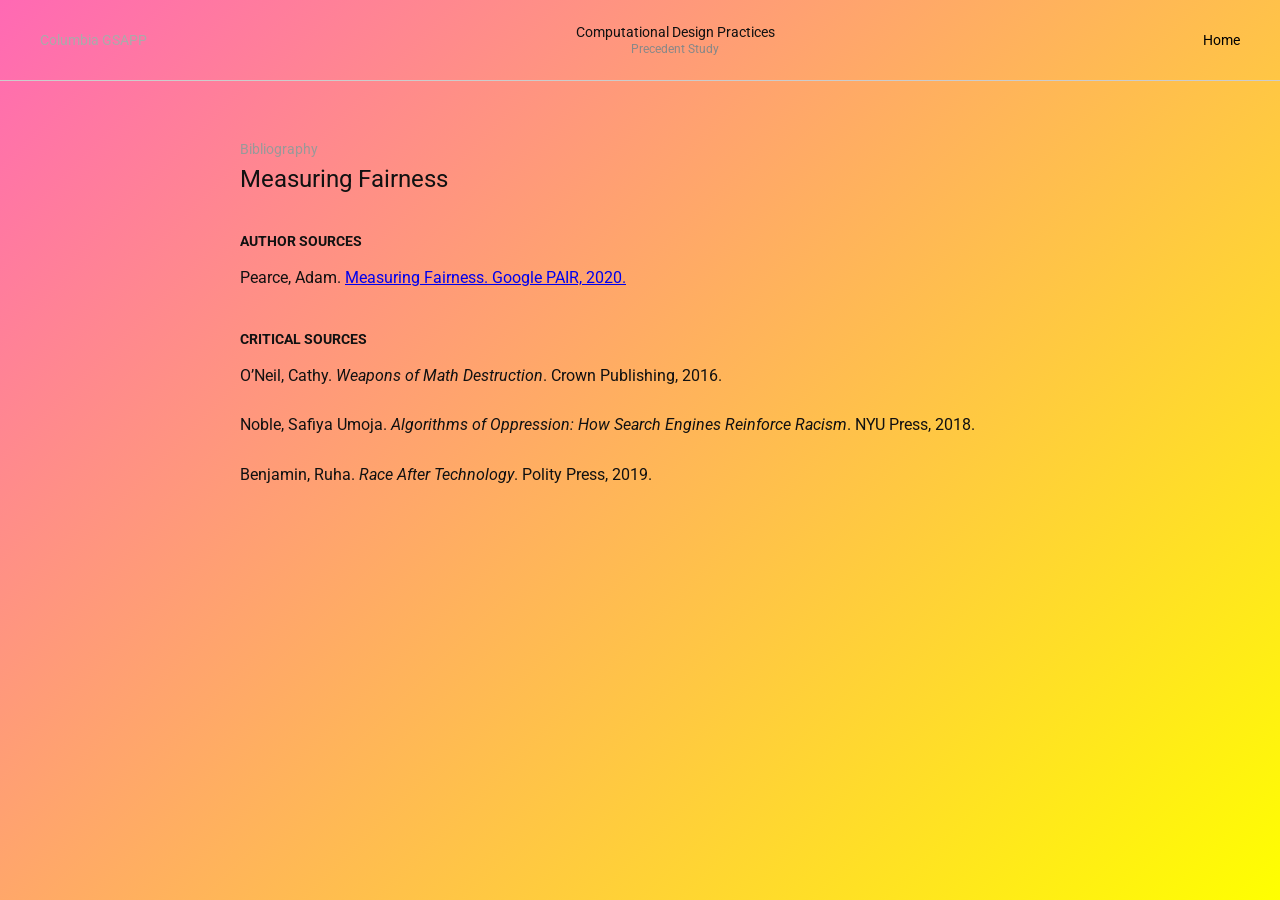
==== bibliography.html @ cf32342a "Add bibliography.html with sources and references" ====
<!DOCTYPE html>
<html lang="en">

<head>
  <meta charset="UTF-8">
  <title>Bibliography</title>

  <link href="https://fonts.googleapis.com/css2?family=Roboto:wght@300;400;700&display=swap" rel="stylesheet">
  <link rel="stylesheet" href="style.css">
</head>

<body>

  <header>
    <div class="left">Columbia GSAPP</div>

    <div class="center">
      Computational Design Practices<br>
      <span>Precedent Study</span>
    </div>

    <div class="right">
      <a href="index.html">Home</a>
    </div>
  </header>

  <main>

    <div class="project-meta">Bibliography</div>

    <div class="project-title">Measuring Fairness</div>

    <div class="section-title">Author Sources</div>

    <p>
      Pearce, Adam.
      <a href="https://pair.withgoogle.com/explorables/measuring-fairness/" target="_blank">
        Measuring Fairness. Google PAIR, 2020.
      </a>
    </p>

    <div class="section-title">Critical Sources</div>

    <p>
      O’Neil, Cathy. <em>Weapons of Math Destruction</em>. Crown Publishing, 2016.
    </p>

    <p>
      Noble, Safiya Umoja. <em>Algorithms of Oppression: How Search Engines Reinforce Racism</em>. NYU Press, 2018.
    </p>

    <p>
      Benjamin, Ruha. <em>Race After Technology</em>. Polity Press, 2019.
    </p>

  </main>

</body>

</html>
---- style.css ----
/* Import Google Fonts - this loads the Roboto font family from Google's servers */
@import url('https://fonts.googleapis.com/css2?family=Roboto:wght@300;400;700&display=swap');

/* Style the entire body of the webpage */
body {
  font-family: 'Roboto', sans-serif;  /* Set the font to Roboto, with sans-serif as backup */
  background: linear-gradient(135deg, #ff69b4, #ffff00);  /* Gradient from pink to yellow */
  color: #111;                        /* Set text color to dark gray (almost black) */
  margin: 0;                          /* Remove default spacing around the body */
  padding: 0;                         /* Remove default internal spacing */
  min-height: 100vh;                  /* Ensure gradient covers full viewport height */
}

/* Style the header section at the top of the page */
header {
  display: flex;                      /* Use flexbox layout for flexible positioning */
  justify-content: space-between;     /* Spread items evenly across the header */
  align-items: center;                /* Center items vertically */
  padding: 24px 40px;                 /* Add 24px top/bottom, 40px left/right spacing inside */
  border-bottom: 1px solid #ccc;      /* Add a light gray line at the bottom */
  font-size: 14px;                    /* Set font size to 14 pixels */
}

/* Style the left section of the header */
header .left {
  color: #aaa;                        /* Set text color to light gray */
}

/* Style the center section of the header */
header .center {
  font-weight: 400;                   /* Set font weight to normal (not bold) */
  text-align: center;                 /* Center the text horizontally */
}

/* Style the span element inside the center section */
header .center span {
  font-size: 12px;                    /* Make this text smaller (12 pixels) */
  color: #888;                        /* Set text color to medium gray */
}

/* Style links in the right section of the header */
header .right a {
  color: #000;                        /* Set link color to black */
  text-decoration: none;              /* Remove the underline from links */
  font-weight: 400;                   /* Set font weight to normal */
}

/* Style the main content area */
main {
  max-width: 800px;                   /* Limit the maximum width to 800 pixels */
  margin: 60px auto;                  /* Add 60px top/bottom margin, center horizontally */
  padding: 0 20px;                    /* Add 20px left/right padding, no top/bottom */
}

/* Style the project year/date */
.project-meta {
  font-size: 14px;                    /* Set font size to 14 pixels */
  color: #999;                        /* Set text color to light gray */
  margin-bottom: 8px;                 /* Add 8 pixels of space below this element */
}

/* Style the main project title */
.project-title {
  font-size: 24px;                    /* Set font size to 24 pixels (larger) */
  font-weight: 400;                   /* Set font weight to normal (not bold) */
  margin-bottom: 4px;                 /* Add 4 pixels of space below this element */
}

/* Style the project subtitle */
.project-subtitle {
  font-size: 16px;                    /* Set font size to 16 pixels */
  color: #999;                        /* Set text color to light gray */
  margin-bottom: 24px;                /* Add 24 pixels of space below this element */
}

/* Style the advisor information */
.advisor {
  font-size: 14px;                    /* Set font size to 14 pixels */
  margin-bottom: 40px;                /* Add 40 pixels of space below this element */
  color: #333;                        /* Set text color to dark gray */
}

/* Style section titles (like "Abstract", "Motivation") */
.section-title {
  font-weight: 700;                   /* Make the text bold */
  text-transform: uppercase;          /* Convert text to all capital letters */
  margin-top: 40px;                   /* Add 40 pixels of space above this element */
  margin-bottom: 12px;                /* Add 12 pixels of space below this element */
  font-size: 14px;                    /* Set font size to 14 pixels */
}

/* Style all paragraph elements */
p {
  font-size: 16px;                    /* Set font size to 16 pixels */
  line-height: 1.6;                   /* Set space between lines to 1.6 times the font size */
  margin-bottom: 24px;                /* Add 24 pixels of space below each paragraph */
  color: #111;                        /* Set text color to dark gray (almost black) */
}

/* Style for our interactive button */
button {
  background-color: #111;             /* Set button background to dark gray */
  color: white;                       /* Set button text color to white */
  border: none;                       /* Remove the default button border */
  padding: 12px 24px;                 /* Add 12px top/bottom, 24px left/right spacing inside */
  font-size: 14px;                    /* Set button text size to 14 pixels */
  font-weight: 400;                   /* Set font weight to normal */
  cursor: pointer;                    /* Change mouse cursor to hand when hovering over button */
  margin-bottom: 20px;                /* Add 20 pixels of space below the button */
  transition: background-color 0.3s;  /* Smooth color change animation (0.3 seconds) */
  border-radius: 4px;                 /* Add slightly rounded corners to the button */
}

/* Change button appearance when user hovers over it */
button:hover {
  background-color: #333;             /* Change background to lighter gray on hover */
}

/* Style for the message display area */
#messageDisplay {
  font-size: 16px;                    /* Set font size to 16 pixels */
  line-height: 1.6;                   /* Set space between lines */
  margin-top: 20px;                   /* Add 20 pixels of space above this element */
  padding: 16px;                      /* Add 16 pixels of spacing inside the element */
  border: 1px solid #ccc;             /* Add a light gray border around the element */
  background-color: #f9f9f9;          /* Set background color to very light gray */
  border-radius: 4px;                 /* Add slightly rounded corners */
  min-height: 20px;                   /* Set minimum height so the area is visible even when empty */
}
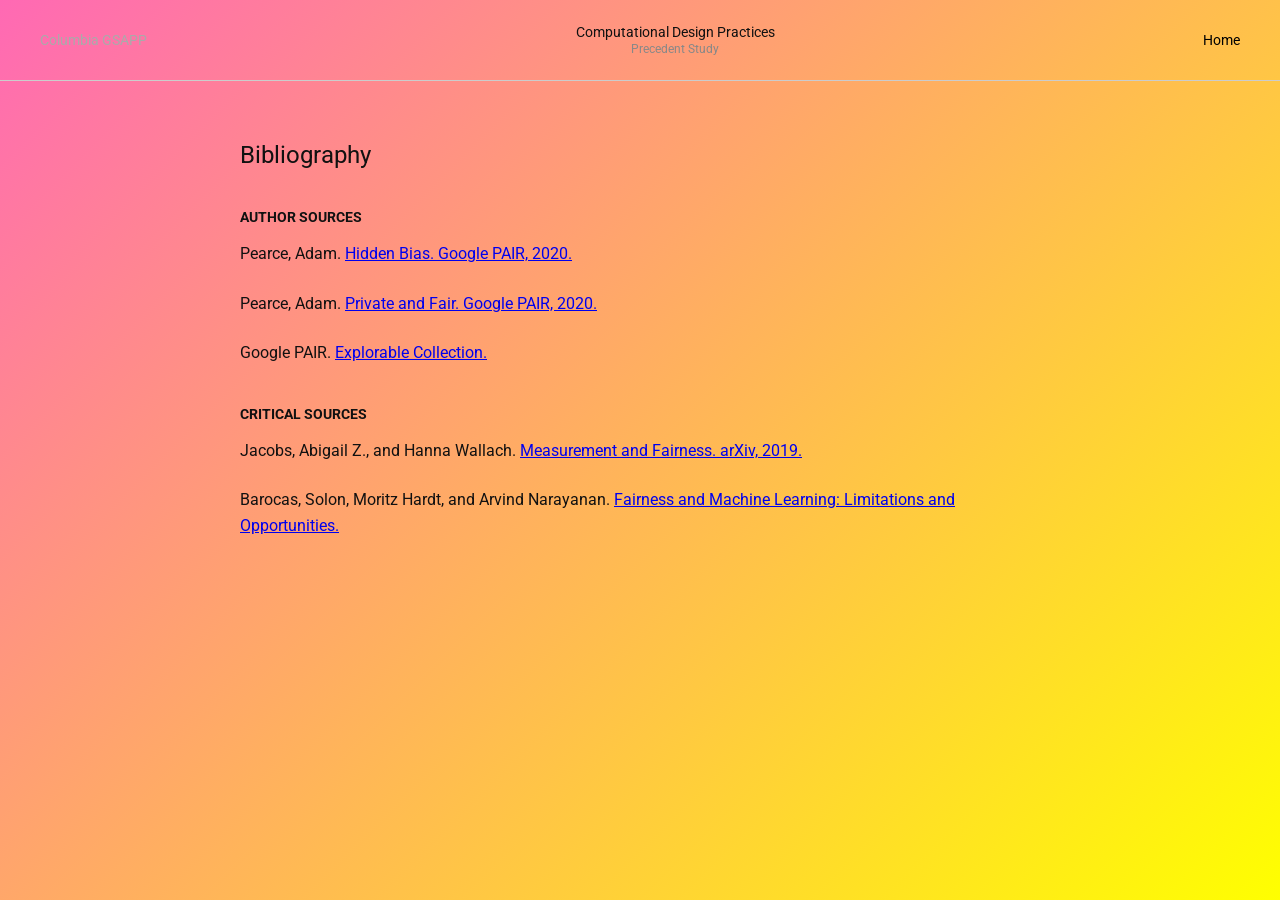
==== commit 4ede89e6: "refinement" ====
--- a/bibliography.html
+++ b/bibliography.html
@@ -26,31 +26,45 @@
 
   <main>
 
-    <div class="project-meta">Bibliography</div>
-
-    <div class="project-title">Measuring Fairness</div>
+    <div class="project-title">Bibliography</div>
 
     <div class="section-title">Author Sources</div>
 
     <p>
       Pearce, Adam.
-      <a href="https://pair.withgoogle.com/explorables/measuring-fairness/" target="_blank">
-        Measuring Fairness. Google PAIR, 2020.
+      <a href="https://pair.withgoogle.com/explorables/hidden-bias/" target="_blank">
+        Hidden Bias. Google PAIR, 2020.
+      </a>
+    </p>
+
+    <p>
+      Pearce, Adam.
+      <a href="https://pair.withgoogle.com/explorables/private-and-fair/" target="_blank">
+        Private and Fair. Google PAIR, 2020.
+      </a>
+    </p>
+
+    <p>
+      Google PAIR.
+      <a href="https://pair.withgoogle.com/explorables/" target="_blank">
+        Explorable Collection.
       </a>
     </p>
 
     <div class="section-title">Critical Sources</div>
 
     <p>
-      O’Neil, Cathy. <em>Weapons of Math Destruction</em>. Crown Publishing, 2016.
+      Jacobs, Abigail Z., and Hanna Wallach.
+      <a href="https://arxiv.org/pdf/1912.05511" target="_blank">
+        Measurement and Fairness. arXiv, 2019.
+      </a>
     </p>
 
     <p>
-      Noble, Safiya Umoja. <em>Algorithms of Oppression: How Search Engines Reinforce Racism</em>. NYU Press, 2018.
-    </p>
-
-    <p>
-      Benjamin, Ruha. <em>Race After Technology</em>. Polity Press, 2019.
+      Barocas, Solon, Moritz Hardt, and Arvind Narayanan.
+      <a href="https://5harad.com/papers/fair-ml.pdf" target="_blank">
+        Fairness and Machine Learning: Limitations and Opportunities.
+      </a>
     </p>
 
   </main>
